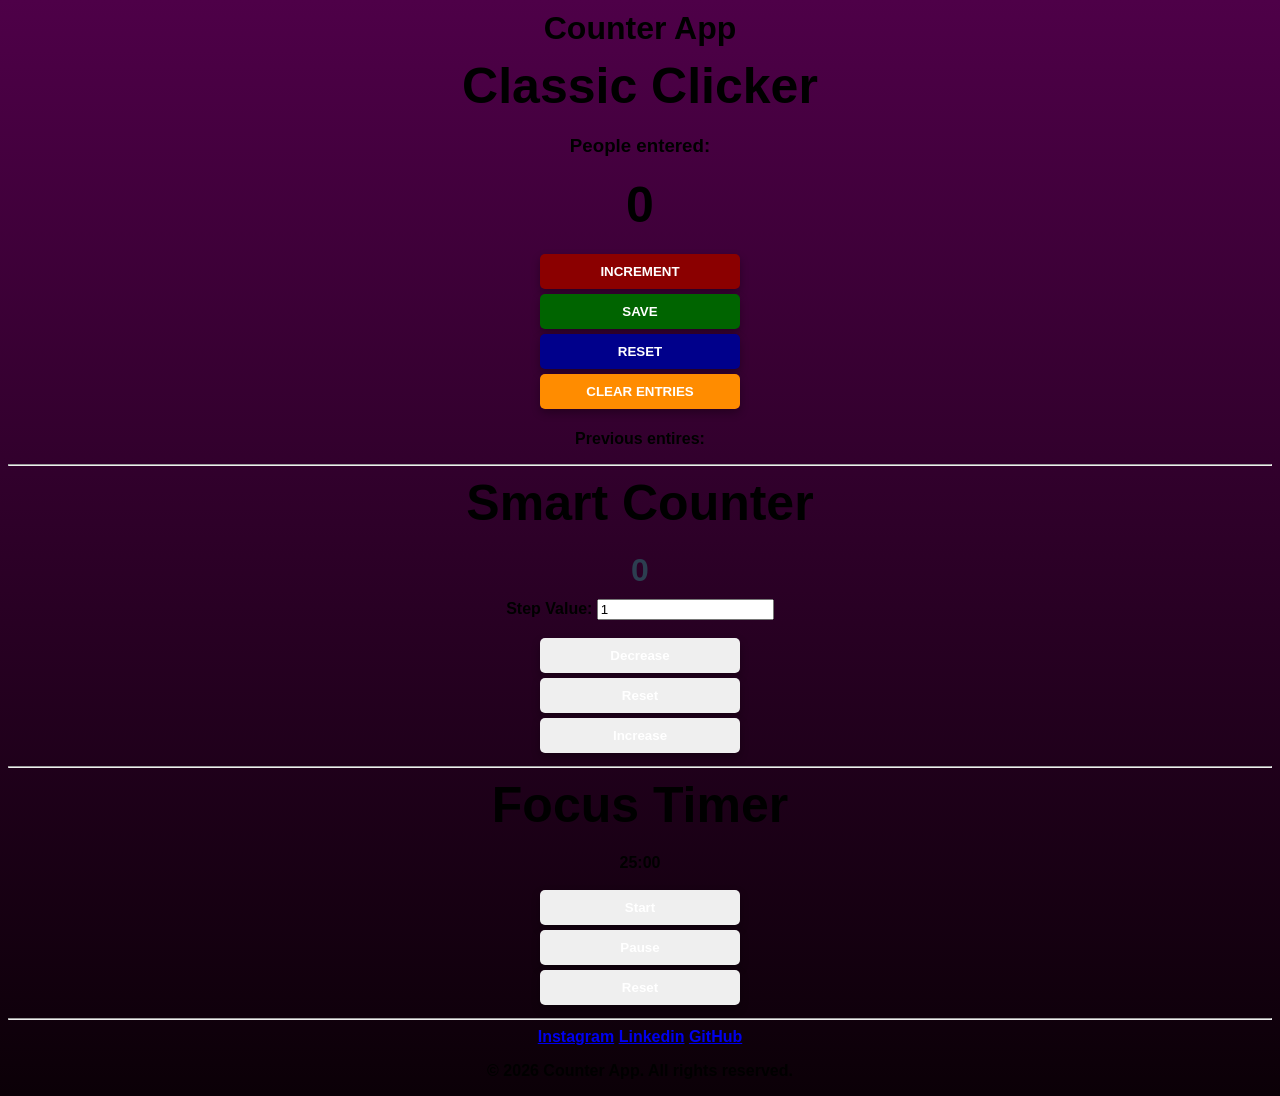
==== index.html @ fdecc3b0 "backspace back spaced all the buttons" ====
<!DOCTYPE html>
<html lang="en">
  <head>
    <meta charset="UTF-8">
    <meta http-equiv="X-UA-Compatible" content="IE=edge">
    <meta name="viewport" content="width=device-width, initial-scale=1.0">
    <title>Document</title>
    <link rel="stylesheet" href="stylesheet.css">
  </head>

  <body>

    <header>
      <h1>Counter App</h1>
    </header>

    <main>
      <!-- Classic Clicker Section -->
      <div id="classic-count">
        <h2>Classic Clicker</h2>
        <h3>People entered:</h3>
        <h2 id="count-el">0</h2>
        <button id="increment-btn" onclick="increment()">INCREMENT</button><br>
        <button id="save-btn" onclick="save()">SAVE</button><br>
        <button id="reset-btn" onclick="reset()">RESET</button><br>
        <button id="clear-btn" onclick="clearEntries()">CLEAR ENTRIES</button>
        <p id="save-el">Previous entires: </p>
      </div>
      <!-- End of Classic Clicker Section -->
       <hr>
      <!-- Smart Counter Section -->
      <div class="container">
        <h2>Smart Counter</h2>
        <h1 id="value">0</h1>
            
        <div class="input-group">
          <label for="step">Step Value:</label>
          <input type="number" id="step" value="1" min="1">
        </div>
        <br>
        <div class="button-container">
        <button class="btn" data-action="decrease">Decrease</button><br>
        <button class="btn" data-action="reset">Reset</button><br>
        <button class="btn" data-action="increase">Increase</button>
        </div>
      </div>
      <!-- End of Smart Counter Section -->
       <hr>
      <!-- prductivty counter-->
      <div class="pomodoro-container">
        <h2>Focus Timer</h2>
        <div id="timer-display">25:00</div>
        <br>
        <div class="controls">
          <button id="start">Start</button><br>
          <button id="pause">Pause</button><br>
          <button id="reset">Reset</button>
        </div>
      </div>
      <!-- end of productivity counter-->
    </main>
    <hr>
    <footer>
     <a href = "https://www.instagram.com/xixya_29/" target ="_blank">Instagram</a>
     <a href = "https://www.linkedin.com/in/youssef-eslam-hussein-240142205?utm_source=share&utm_campaign=share_via&utm_content=profile&utm_medium=android_app" target ="_blank">Linkedin</a>
      <a href = "https://github.com/YoussefEslam29" target ="_blank">GitHub</a>
      <p>&copy; 2026 Counter App. All rights reserved.</p>
    </footer>

    <script src="counter.js"></script>
  </body>
</html>
---- stylesheet.css ----
body {
    background: linear-gradient(#4e0048, #0b0007);
    background-size: cover;
    font-family: -apple-system, BlinkMacSystemFont, 'Segoe UI', Roboto, Oxygen, Ubuntu, Cantarell, 'Open Sans', 'Helvetica Neue', sans-serif;
    font-weight: bold;
    text-align: center;
}

h1 {
    margin-top: 10px;
    margin-bottom: 10px;
}

h2 {
    font-size: 50px;
    margin-top: 0;
    margin-bottom: 20px;
}

button {
    border: none;
    padding-top: 10px;
    padding-bottom: 10px;
    color: white;
    font-weight: bold;
    width: 200px;
    margin-bottom: 5px;
    border-radius: 5px;
    box-shadow: 0 4px 8px rgba(0, 0, 0, 0.3);
    transition: all 0.2s ease;
    cursor: pointer;
}

#increment-btn {
    background: darkred;
}

#save-btn {
    background: darkgreen;

}
#reset-btn {
    background: darkblue;
}
#clear-btn {
    background: darkorange;
}

button:hover {
    transform: translateY(-2px);
    box-shadow: 0 6px 12px rgba(0, 0, 0, 0.4);
}
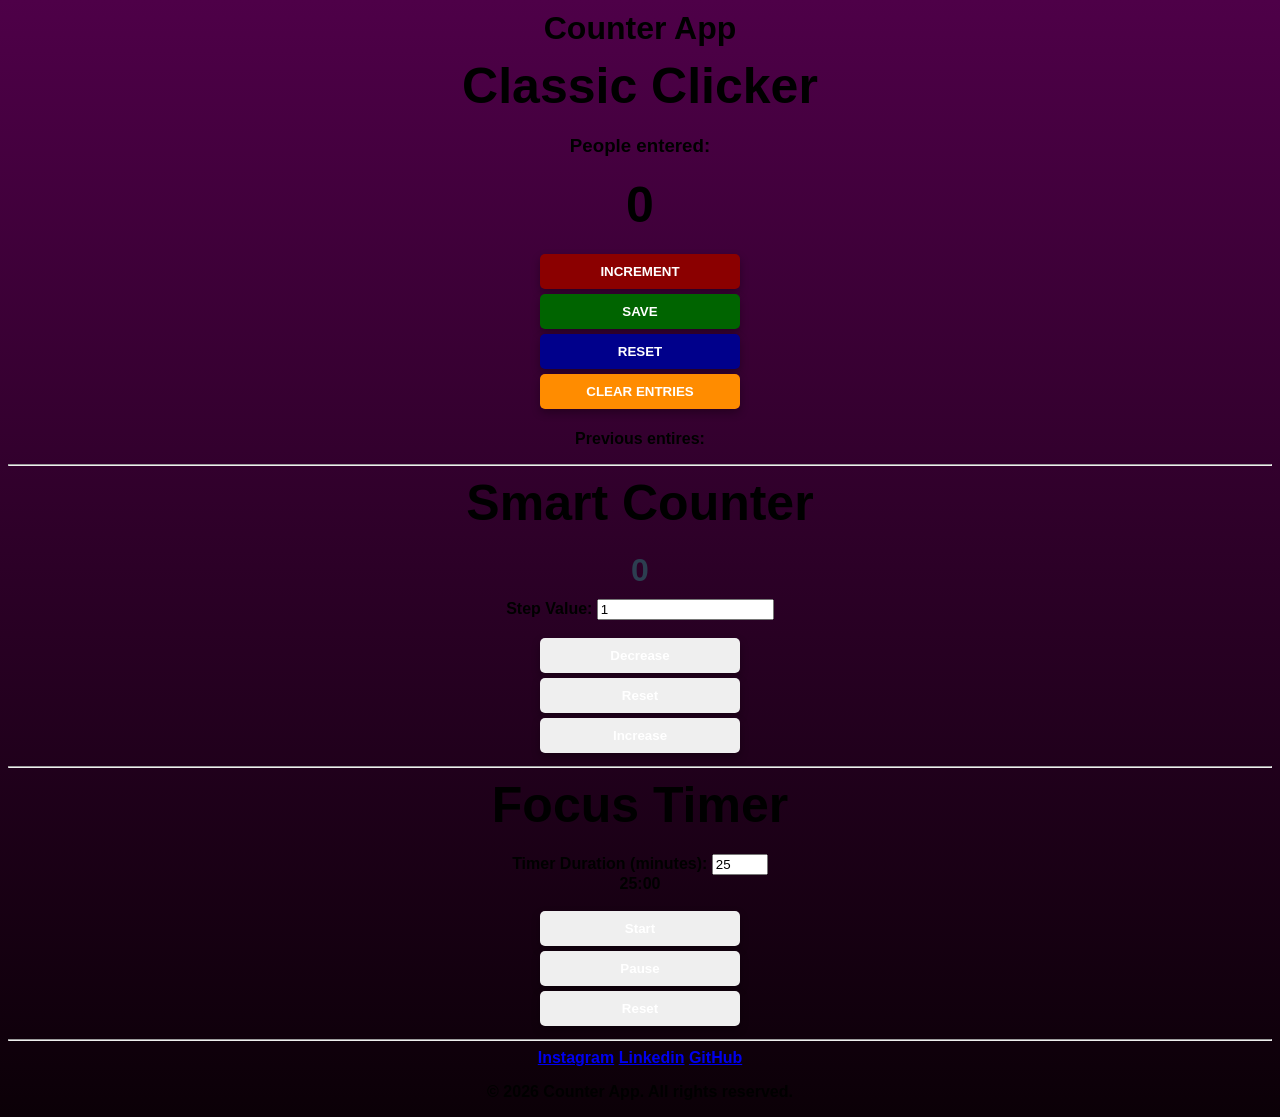
==== commit 2099176f: "focus timer i made the user to choose the timer in minutes" ====
--- a/index.html
+++ b/index.html
@@ -49,6 +49,10 @@
       <!-- prductivty counter-->
       <div class="pomodoro-container">
         <h2>Focus Timer</h2>
+        <div class="input-group">
+          <label for="timer-minutes">Timer Duration (minutes):</label>
+          <input type="number" id="timer-minutes" value="25" min="1" max="120">
+        </div>
         <div id="timer-display">25:00</div>
         <br>
         <div class="controls">
@@ -60,9 +64,9 @@
       <!-- end of productivity counter-->
     </main>
     <hr>
-    <footer>
-     <a href = "https://www.instagram.com/xixya_29/" target ="_blank">Instagram</a>
-     <a href = "https://www.linkedin.com/in/youssef-eslam-hussein-240142205?utm_source=share&utm_campaign=share_via&utm_content=profile&utm_medium=android_app" target ="_blank">Linkedin</a>
+    <footer class="footer">
+      <a href = "https://www.instagram.com/xixya_29/" target ="_blank">Instagram</a>
+      <a href = "https://www.linkedin.com/in/youssef-eslam-hussein-240142205?utm_source=share&utm_campaign=share_via&utm_content=profile&utm_medium=android_app" target ="_blank">Linkedin</a>
       <a href = "https://github.com/YoussefEslam29" target ="_blank">GitHub</a>
       <p>&copy; 2026 Counter App. All rights reserved.</p>
     </footer>
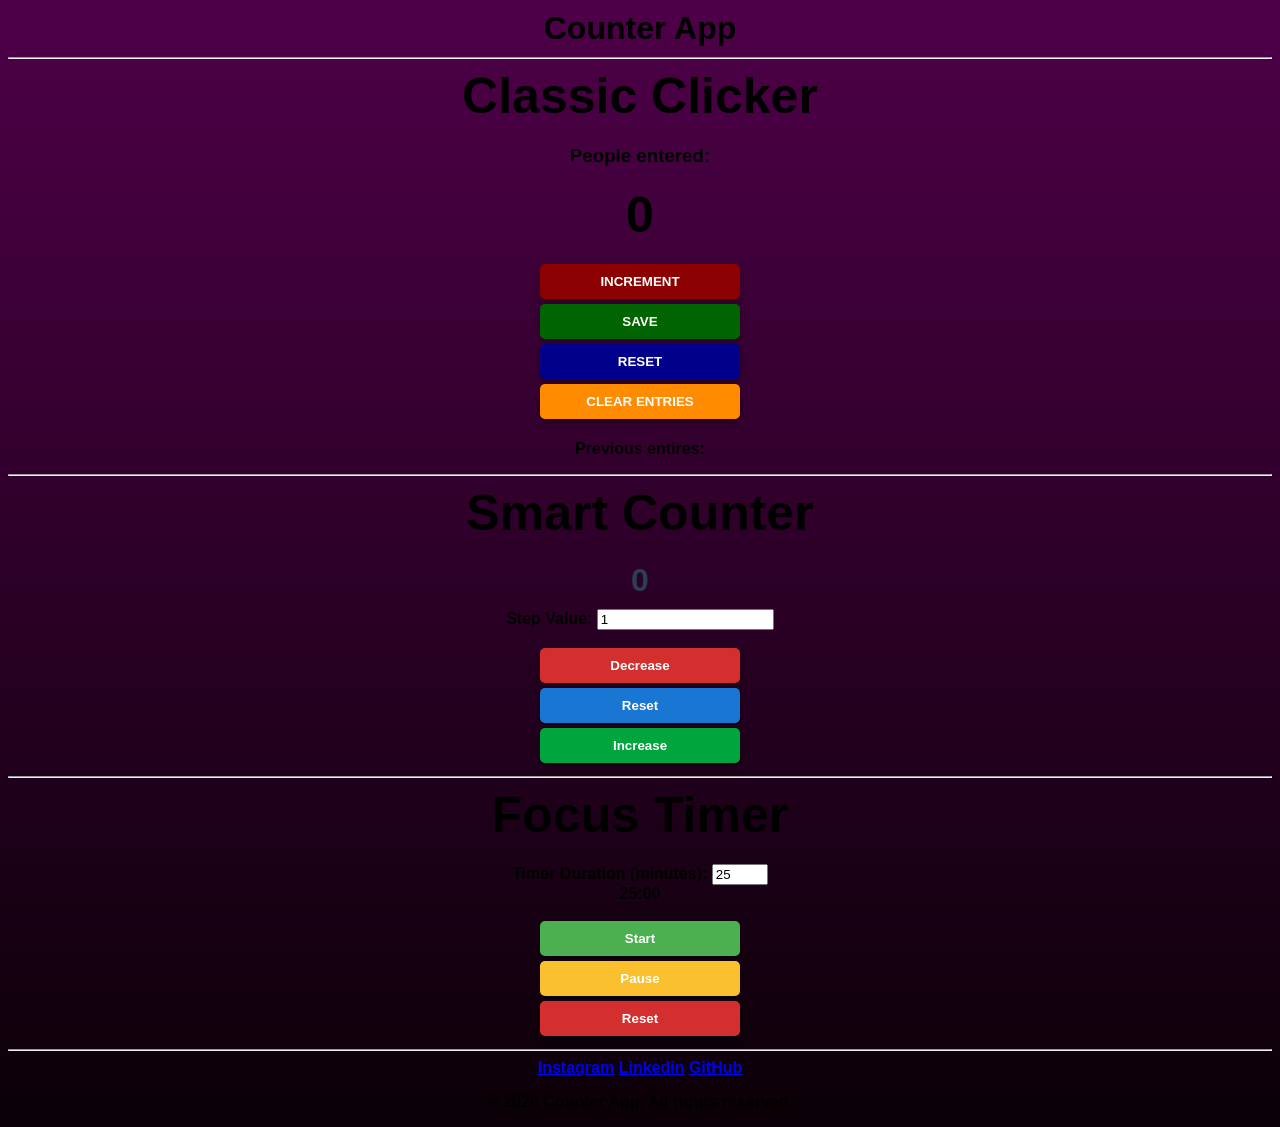
==== commit fec09ec4: "color colored the buttons" ====
--- a/index.html
+++ b/index.html
@@ -13,7 +13,7 @@
     <header>
       <h1>Counter App</h1>
     </header>
-
+    <hr>
     <main>
       <!-- Classic Clicker Section -->
       <div id="classic-count">
@@ -39,9 +39,9 @@
         </div>
         <br>
         <div class="button-container">
-        <button class="btn" data-action="decrease">Decrease</button><br>
-        <button class="btn" data-action="reset">Reset</button><br>
-        <button class="btn" data-action="increase">Increase</button>
+        <button id="btn-decrease" data-action="decrease">Decrease</button><br>
+        <button id="btn-reset" data-action="reset">Reset</button><br>
+        <button id="btn-increase" data-action="increase">Increase</button>
         </div>
       </div>
       <!-- End of Smart Counter Section -->
--- a/stylesheet.css
+++ b/stylesheet.css
@@ -49,4 +49,23 @@
 button:hover {
     transform: translateY(-2px);
     box-shadow: 0 6px 12px rgba(0, 0, 0, 0.4);
+}
+
+#btn-increase {
+    background: #00a53d;
+}
+#btn-decrease {
+    background: #d32f2f;
+}
+#btn-reset {
+    background: #1976d2;
+}
+#start {
+    background: #4caf50;
+}
+#pause {
+    background: #fbc02d;
+}
+#reset {
+    background: #d32f2f;
 }
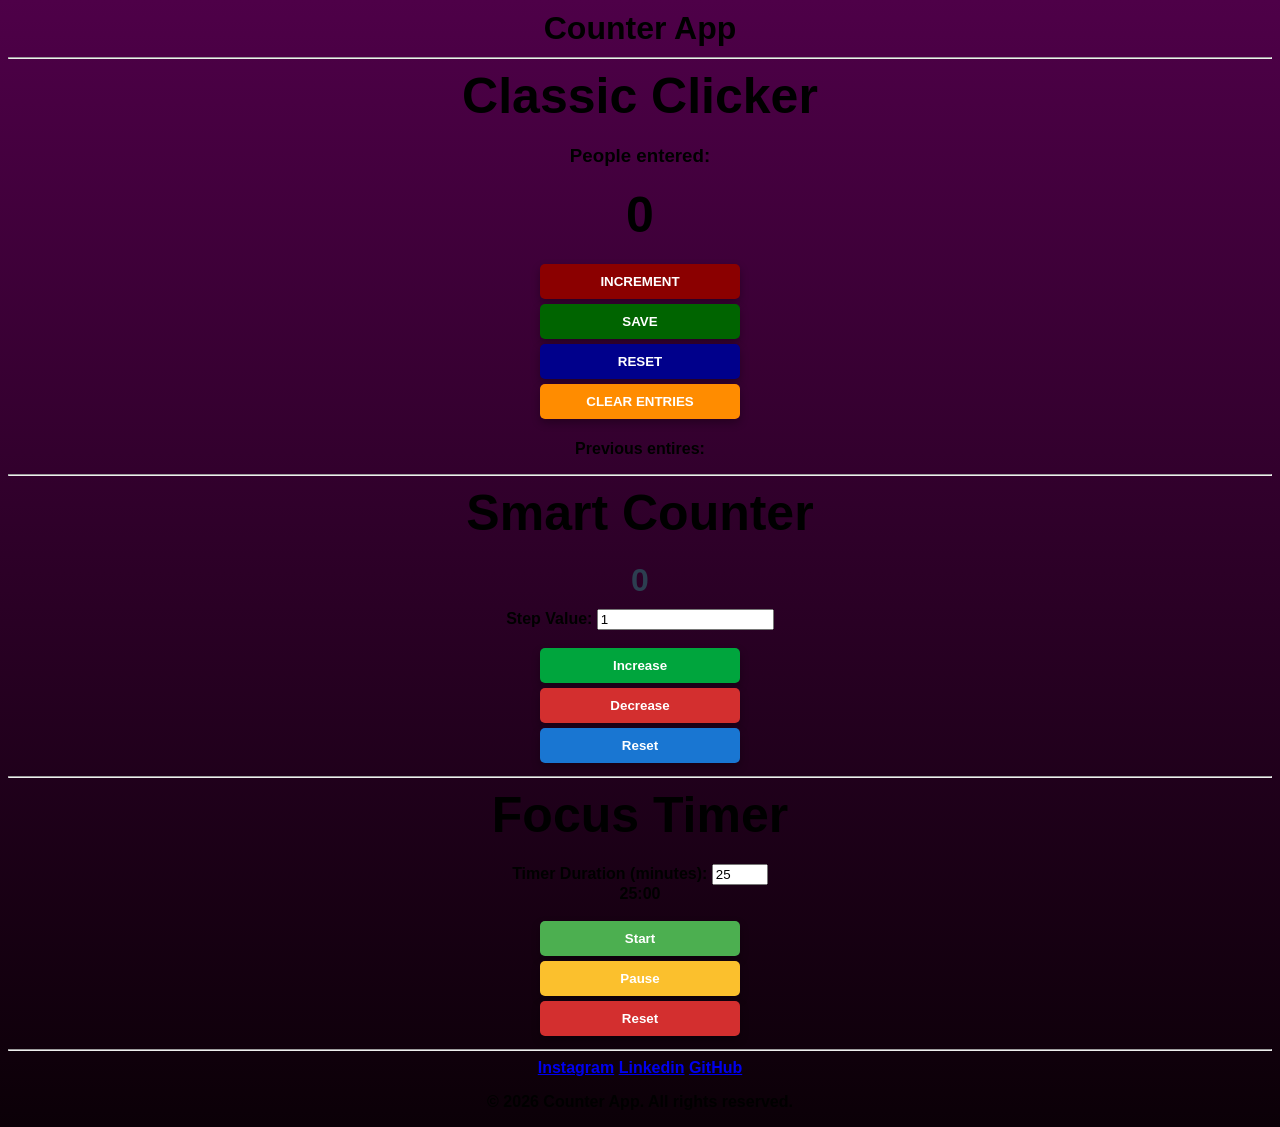
==== commit f852a8f5: "s" ====
--- a/index.html
+++ b/index.html
@@ -39,9 +39,9 @@
         </div>
         <br>
         <div class="button-container">
-        <button id="btn-decrease" data-action="decrease">Decrease</button><br>
-        <button id="btn-reset" data-action="reset">Reset</button><br>
-        <button id="btn-increase" data-action="increase">Increase</button>
+          <button class="btn" id="btn-increase" data-action="increase">Increase</button><br>
+        <button class="btn" id="btn-decrease" data-action="decrease">Decrease</button><br>
+        <button class="btn" id="btn-reset" data-action="reset">Reset</button>
         </div>
       </div>
       <!-- End of Smart Counter Section -->
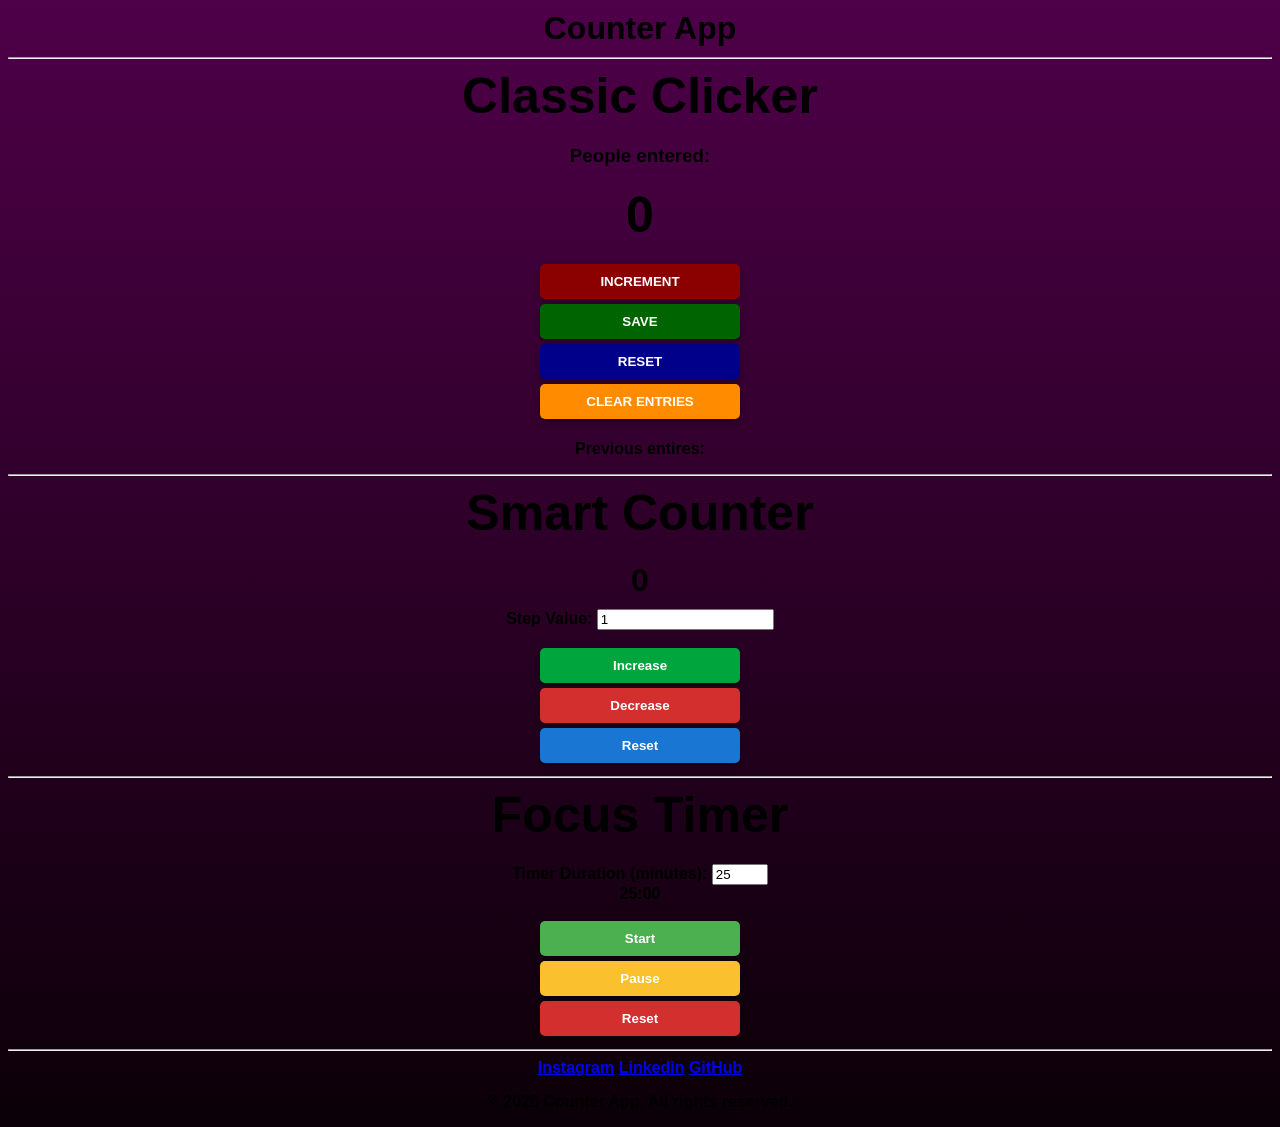
==== commit 6cff666e: "Update index.html" ====
--- a/index.html
+++ b/index.html
@@ -7,7 +7,16 @@
     <title>Document</title>
     <link rel="stylesheet" href="stylesheet.css">
   </head>
+   <script src="counter.js"></script>
+    <!-- Google tag (gtag.js) -->
+    <script async src="https://www.googletagmanager.com/gtag/js?id=G-LVZXN8PT3K"></script>
+    <script>
+      window.dataLayer = window.dataLayer || [];
+      function gtag(){dataLayer.push(arguments);}
+      gtag('js', new Date());
 
+      gtag('config', 'G-LVZXN8PT3K');
+    </script>
   <body>
 
     <header>
@@ -71,6 +80,6 @@
       <p>&copy; 2026 Counter App. All rights reserved.</p>
     </footer>
 
-    <script src="counter.js"></script>
+   
   </body>
 </html>
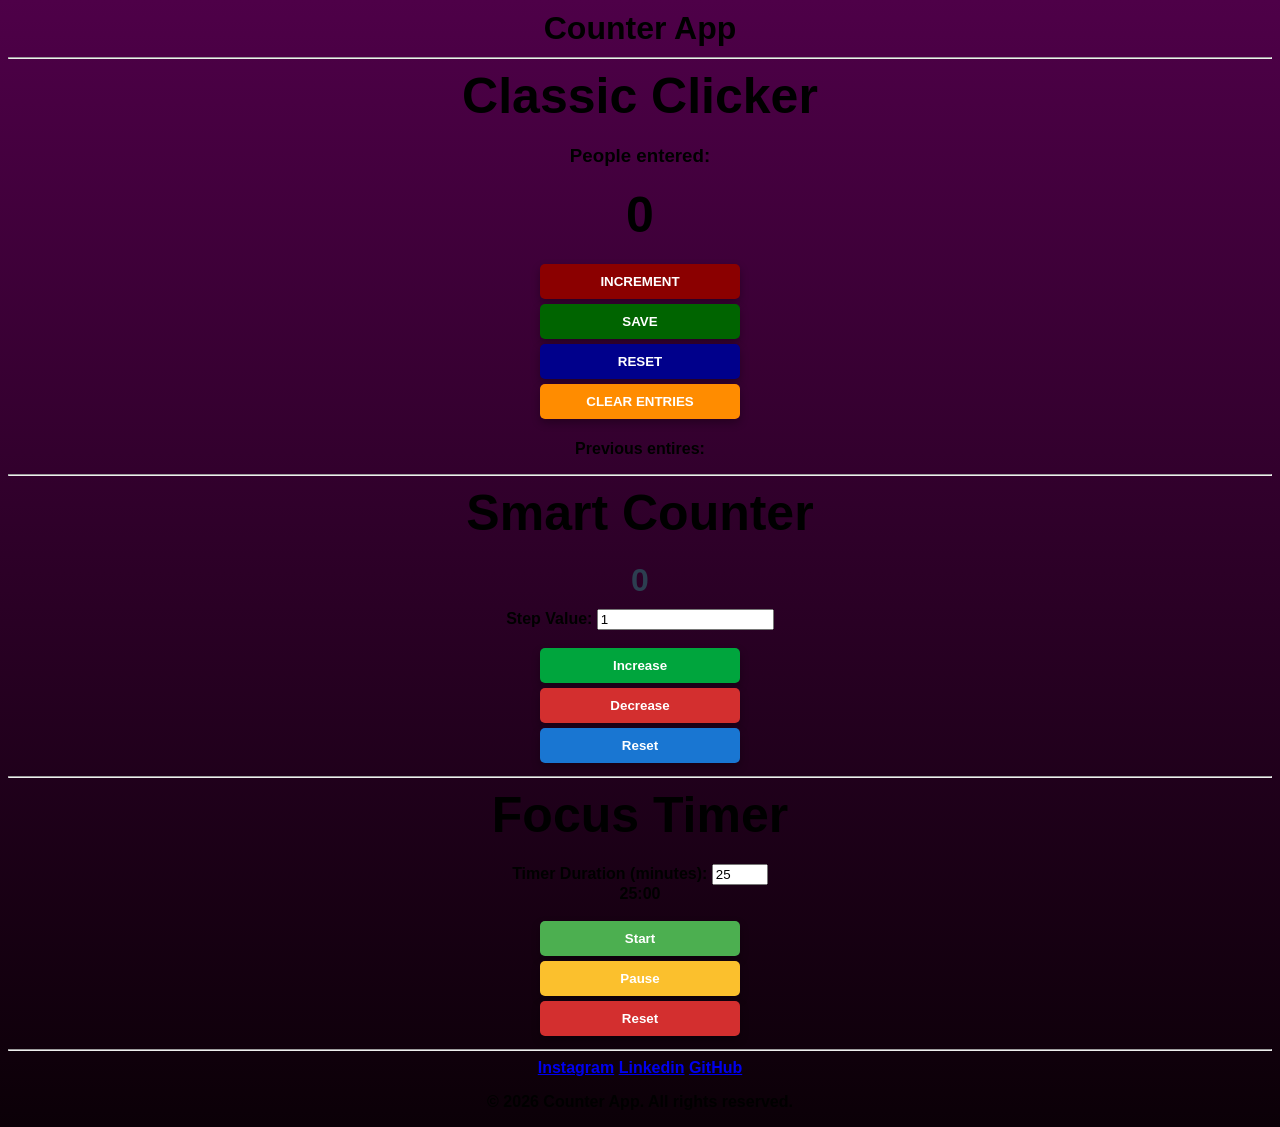
==== commit a5ab9c84: "Update index.html" ====
--- a/index.html
+++ b/index.html
@@ -7,16 +7,7 @@
     <title>Document</title>
     <link rel="stylesheet" href="stylesheet.css">
   </head>
-   <script src="counter.js"></script>
-    <!-- Google tag (gtag.js) -->
-    <script async src="https://www.googletagmanager.com/gtag/js?id=G-LVZXN8PT3K"></script>
-    <script>
-      window.dataLayer = window.dataLayer || [];
-      function gtag(){dataLayer.push(arguments);}
-      gtag('js', new Date());
-
-      gtag('config', 'G-LVZXN8PT3K');
-    </script>
+  
   <body>
 
     <header>
@@ -80,6 +71,15 @@
       <p>&copy; 2026 Counter App. All rights reserved.</p>
     </footer>
 
-   
+    <script src="counter.js"></script>
+    <!-- Google tag (gtag.js) -->
+    <script async src="https://www.googletagmanager.com/gtag/js?id=G-LVZXN8PT3K"></script>
+    <script>
+      window.dataLayer = window.dataLayer || [];
+      function gtag(){dataLayer.push(arguments);}
+      gtag('js', new Date());
+
+      gtag('config', 'G-LVZXN8PT3K');
+    </script>
   </body>
 </html>
